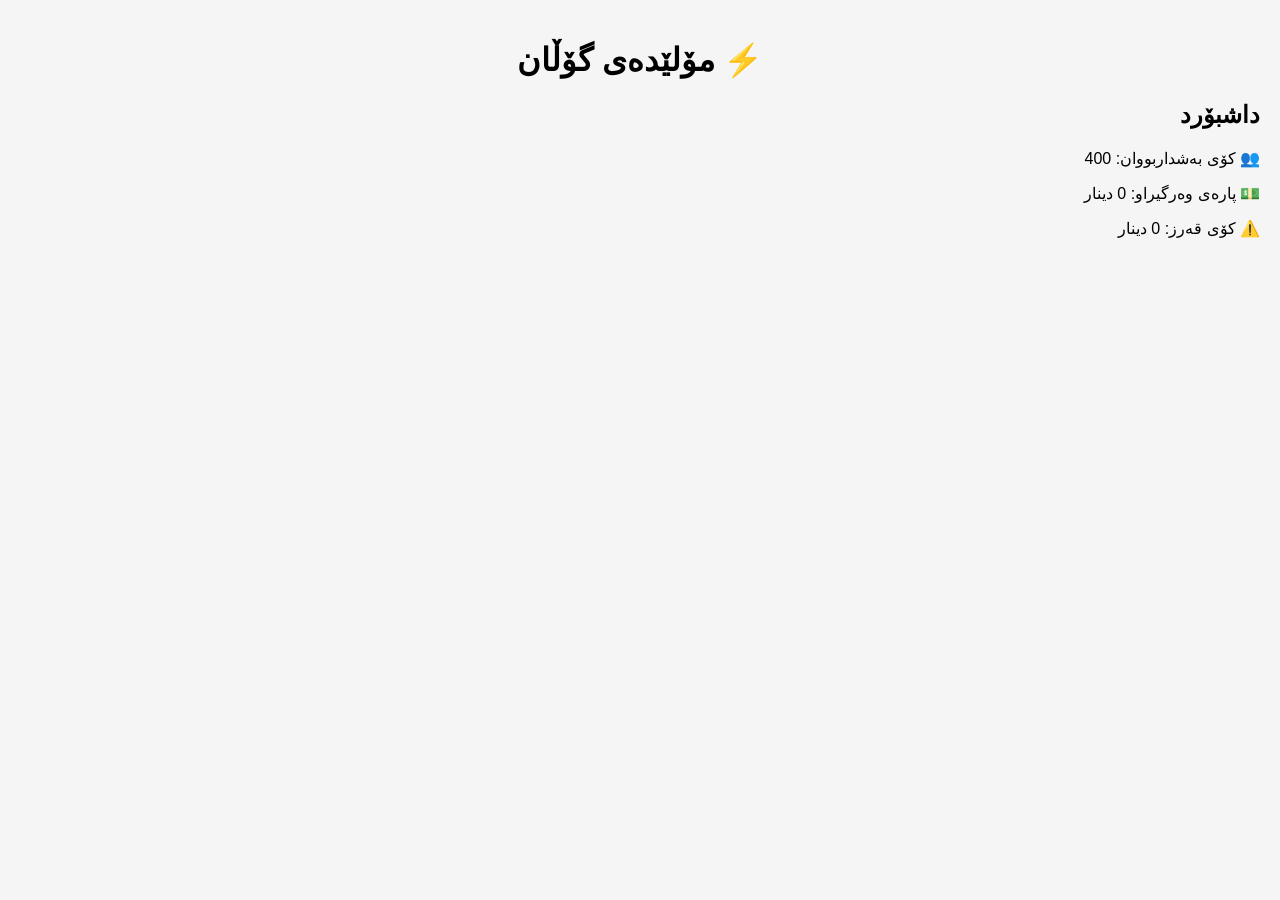
==== index.html @ b181104f "Fix HTML structure by adding link to stylesheet" ====
<!DOCTYPE html>
<html lang="ku">
<head>
  <meta charset="UTF-8">
  <title>مۆلێدەی گۆڵان</title>
</head><link rel="stylesheet" href="style.css">

<body>

<h1>⚡ مۆلێدەی گۆڵان</h1>

<h2>داشبۆرد</h2>

<p>👥 کۆی بەشداربووان: 400</p>
<p>💵 پارەی وەرگیراو: 0 دینار</p>
<p>⚠️ کۆی قەرز: 0 دینار</p>

</body>
</html>
---- style.css ----
body {
    font-family: Arial, sans-serif;
    direction: rtl;
    background: #f5f5f5;
    margin: 0;
    padding: 20px;
}

h1 {
    text-align: center;
}

.dashboard {
    display: grid;
    gap: 15px;
}

.card {
    background: white;
    padding: 20px;
    border-radius: 10px;
    text-align: center;
    box-shadow: 0 2px 8px #ccc;
}

.menu {
    background: #222;
    padding: 15px;
    color: white;
    border-radius: 10px;
}

.menu span {
    margin: 10px;
}
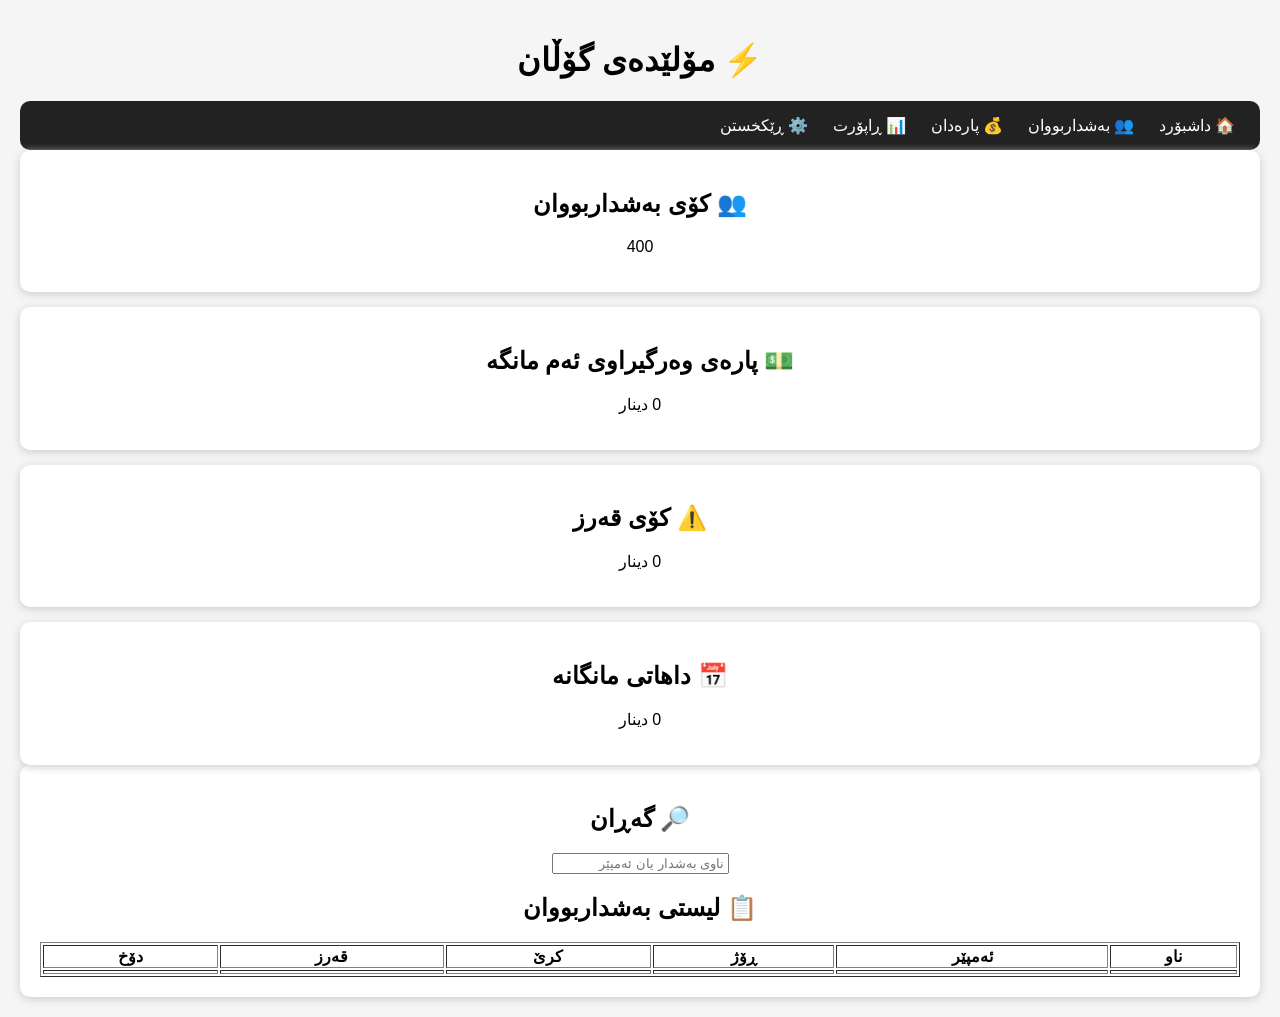
==== commit 3bbd48a7: "Refactor index.html for improved structure and semantics" ====
--- a/index.html
+++ b/index.html
@@ -1,19 +1,82 @@
 <!DOCTYPE html>
-<html lang="ku">
+<html lang="ku" dir="rtl">
+
 <head>
   <meta charset="UTF-8">
   <title>مۆلێدەی گۆڵان</title>
-</head><link rel="stylesheet" href="style.css">
+  <link rel="stylesheet" href="style.css">
+</head>
 
 <body>
 
-<h1>⚡ مۆلێدەی گۆڵان</h1>
+<header>
+  <h1>⚡ مۆلێدەی گۆڵان</h1>
+</header>
 
-<h2>داشبۆرد</h2>
+<nav class="menu">
+  <span>🏠 داشبۆرد</span>
+  <span>👥 بەشداربووان</span>
+  <span>💰 پارەدان</span>
+  <span>📊 ڕاپۆرت</span>
+  <span>⚙️ ڕێکخستن</span>
+</nav>
 
-<p>👥 کۆی بەشداربووان: 400</p>
-<p>💵 پارەی وەرگیراو: 0 دینار</p>
-<p>⚠️ کۆی قەرز: 0 دینار</p>
+<section class="dashboard">
+
+  <div class="card">
+    <h2>👥 کۆی بەشداربووان</h2>
+    <p>400</p>
+  </div>
+
+  <div class="card">
+    <h2>💵 پارەی وەرگیراوی ئەم مانگە</h2>
+    <p>0 دینار</p>
+  </div>
+
+  <div class="card">
+    <h2>⚠️ کۆی قەرز</h2>
+    <p>0 دینار</p>
+  </div>
+
+  <div class="card">
+    <h2>📅 داهاتی مانگانە</h2>
+    <p>0 دینار</p>
+  </div>
+
+</section>
+
+<section class="card">
+
+<h2>🔎 گەڕان</h2>
+
+<input type="text" placeholder="ناوی بەشدار یان ئەمپێر">
+
+<h2>📋 لیستی بەشداربووان</h2>
+
+<table border="1" width="100%">
+
+<tr>
+<th>ناو</th>
+<th>ئەمپێر</th>
+<th>ڕۆژ</th>
+<th>کرێ</th>
+<th>قەرز</th>
+<th>دۆخ</th>
+</tr>
+
+<tr>
+<td></td>
+<td></td>
+<td></td>
+<td></td>
+<td></td>
+<td></td>
+</tr>
+
+</table>
+
+</section>
 
 </body>
+
 </html>
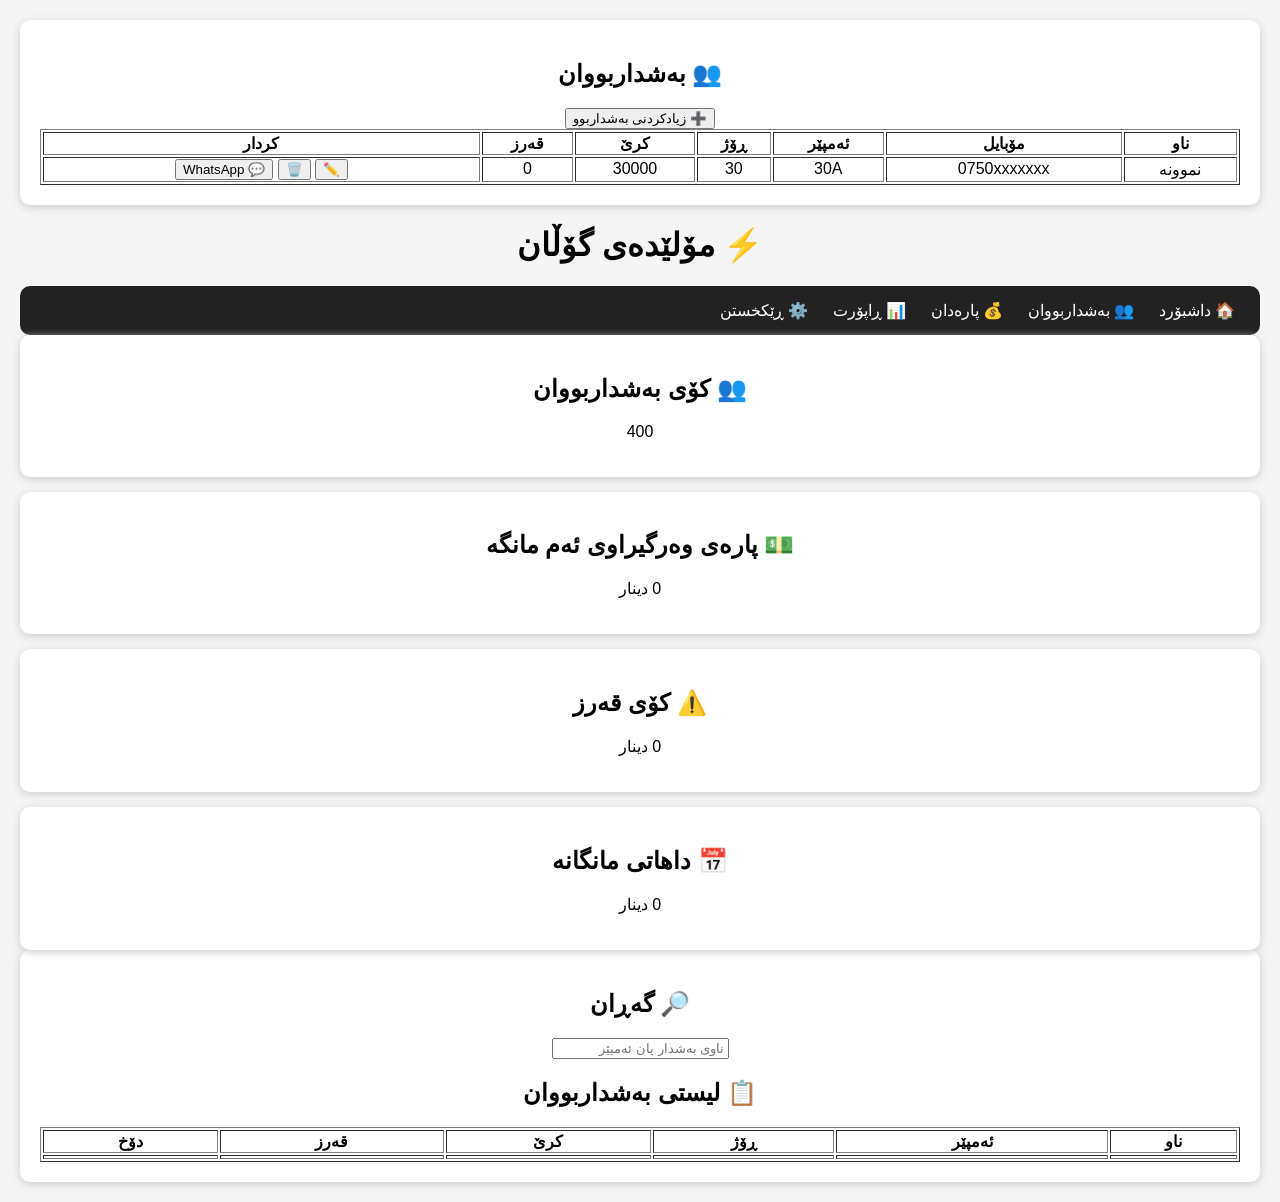
==== commit 5a9e9ed7: "Add participant section with table and buttons" ====
--- a/index.html
+++ b/index.html
@@ -7,7 +7,41 @@
   <link rel="stylesheet" href="style.css">
 </head>
 
-<body>
+<body><section class="card">
+
+<h2>👥 بەشداربووان</h2>
+
+<button>➕ زیادکردنی بەشداربوو</button>
+
+<table border="1" width="100%">
+
+<tr>
+<th>ناو</th>
+<th>مۆبایل</th>
+<th>ئەمپێر</th>
+<th>ڕۆژ</th>
+<th>کرێ</th>
+<th>قەرز</th>
+<th>کردار</th>
+</tr>
+
+<tr>
+<td>نموونە</td>
+<td>0750xxxxxxx</td>
+<td>30A</td>
+<td>30</td>
+<td>30000</td>
+<td>0</td>
+<td>
+<button>✏️</button>
+<button>🗑️</button>
+<button>💬 WhatsApp</button>
+</td>
+</tr>
+
+</table>
+
+</section>
 
 <header>
   <h1>⚡ مۆلێدەی گۆڵان</h1>
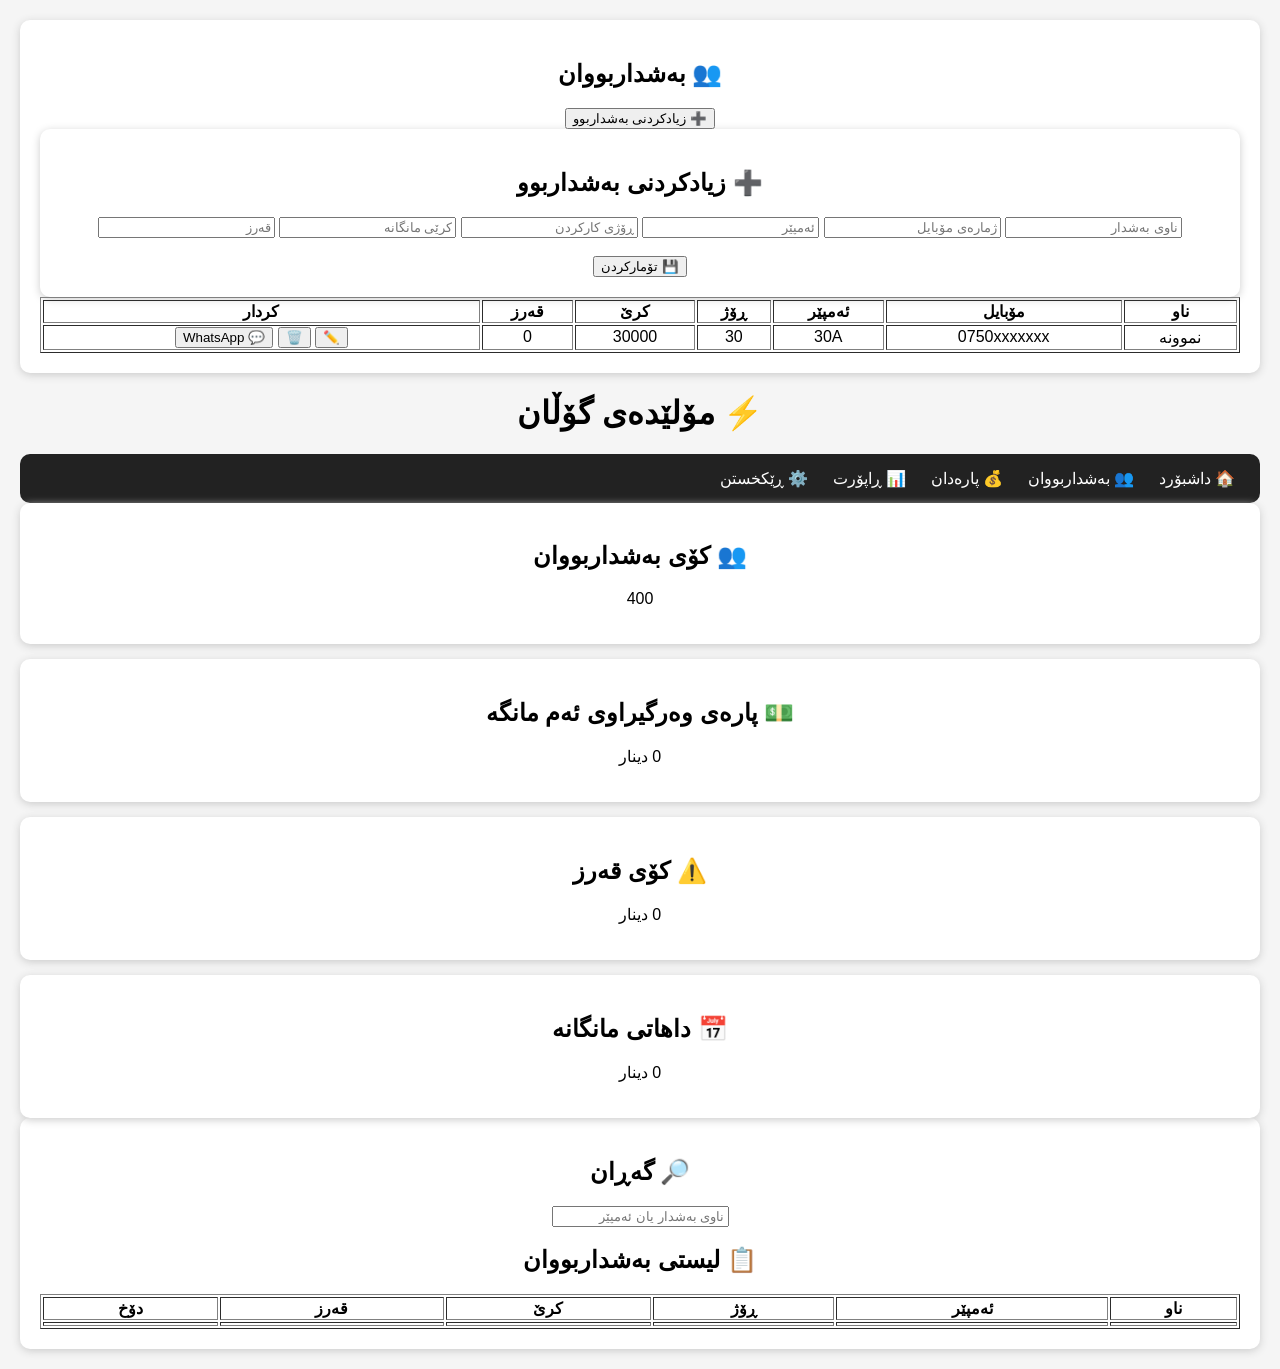
==== commit d1183ba5: "Add input section for user registration Added a section for user input with fields for name, mobile " ====
--- a/index.html
+++ b/index.html
@@ -21,6 +21,27 @@
 <th>ئەمپێر</th>
 <th>ڕۆژ</th>
 <th>کرێ</th>
+  <section class="card">
+
+<h2>➕ زیادکردنی بەشداربوو</h2>
+
+<input type="text" placeholder="ناوی بەشدار">
+
+<input type="text" placeholder="ژمارەی مۆبایل">
+
+<input type="number" placeholder="ئەمپێر">
+
+<input type="number" placeholder="ڕۆژی کارکردن">
+
+<input type="number" placeholder="کرێی مانگانە">
+
+<input type="number" placeholder="قەرز">
+
+<br><br>
+
+<button>💾 تۆمارکردن</button>
+
+</section>
 <th>قەرز</th>
 <th>کردار</th>
 </tr>
